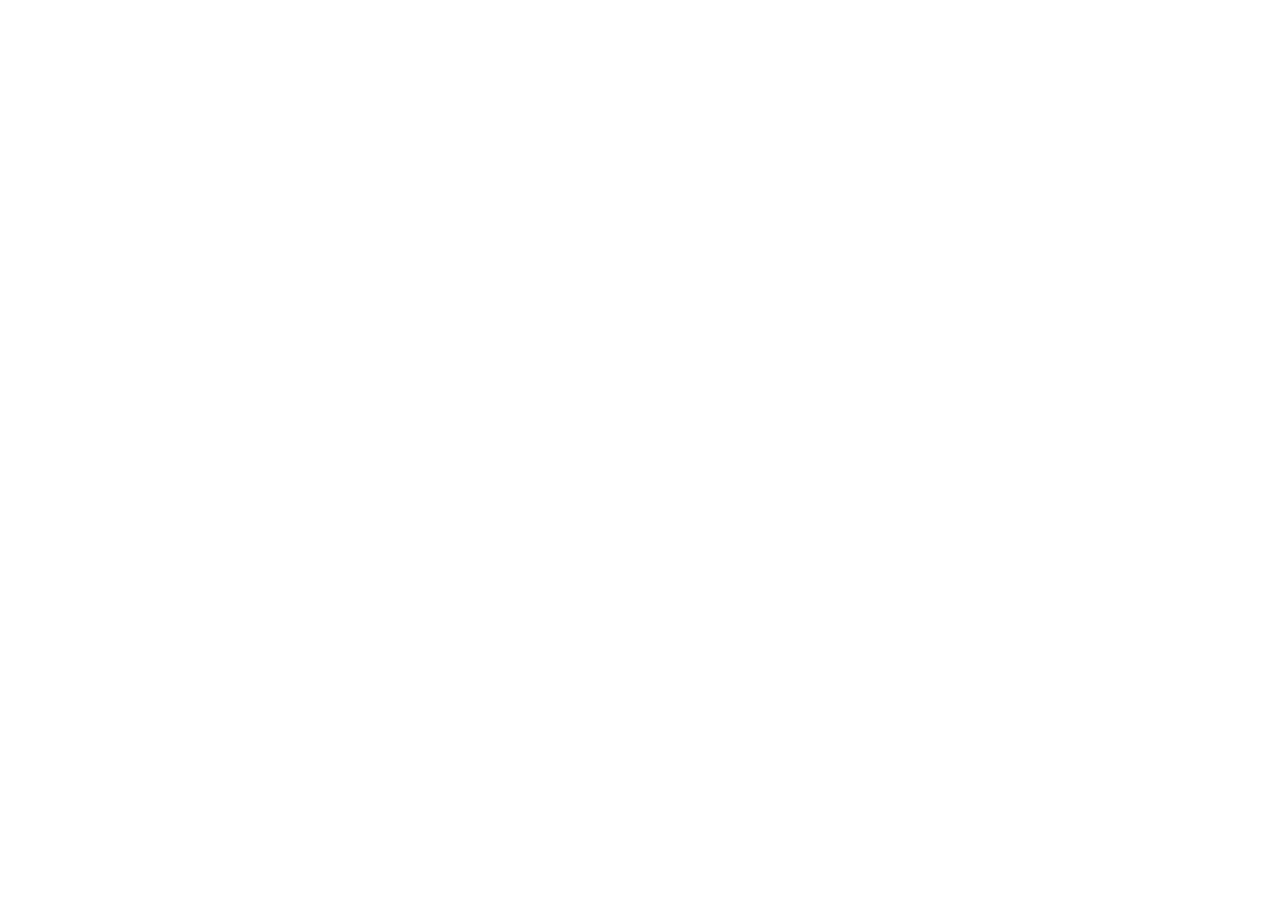
==== index.html @ 2bf570d9 "Create index.html" ====
<!DOCTYPE html>
<html lang="pt-br">
<head>
    <meta charset="UTF-8">
    <meta name="viewport" content="width=device-width, initial-scale=1.0">
    <title>Projeto Redes Sociais</title>
    <link rel="shortcut icon" href="favicon.ico" type="image/x-icon">
</head>
<body>
    
</body>
</html>
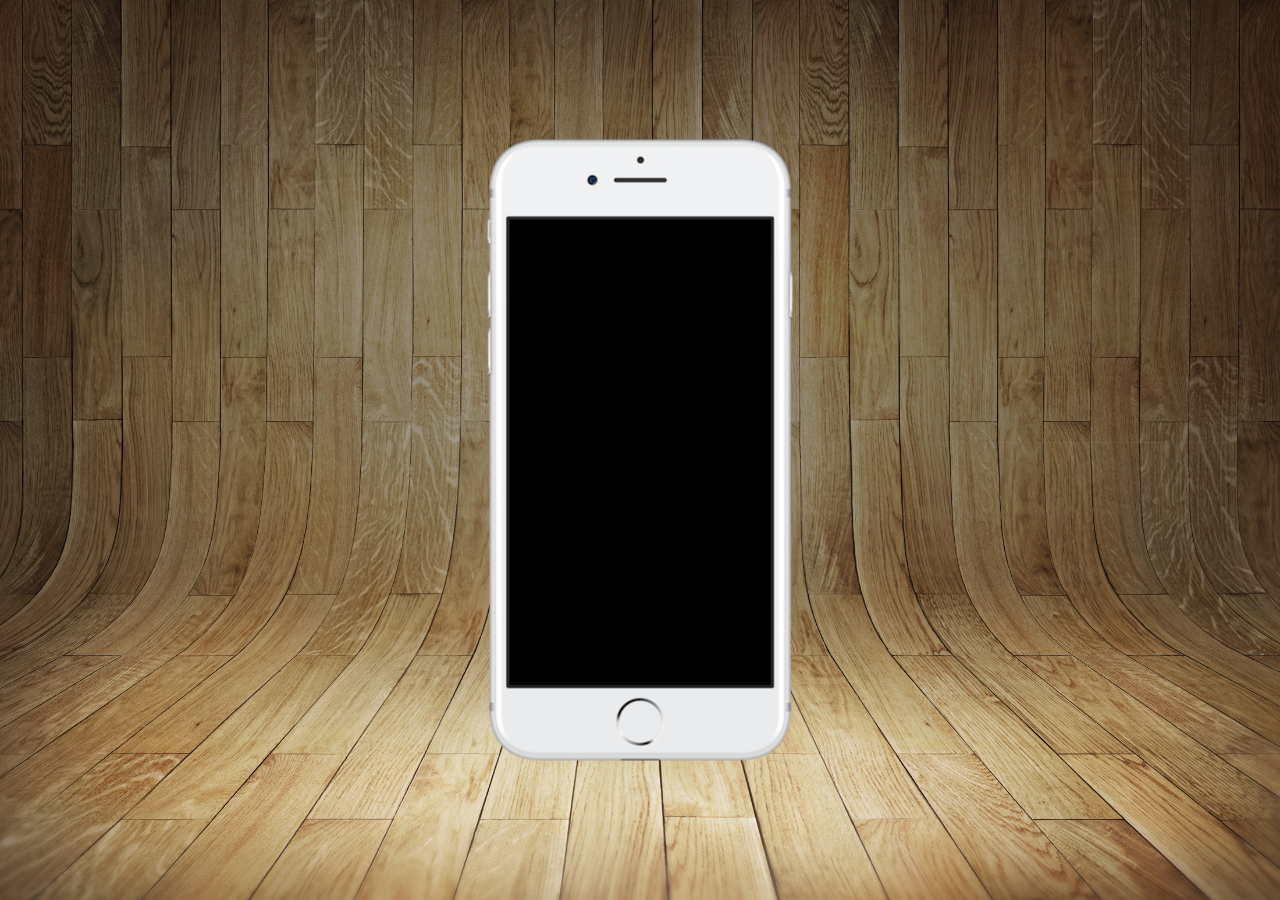
==== commit 82e1a1e9: "Página principal iniciada" ====
--- a/index.html
+++ b/index.html
@@ -5,8 +5,16 @@
     <meta name="viewport" content="width=device-width, initial-scale=1.0">
     <title>Projeto Redes Sociais</title>
     <link rel="shortcut icon" href="favicon.ico" type="image/x-icon">
+    <link rel="stylesheet" href="css/style.css">
 </head>
 <body>
-    
+    <main>
+        <section id="telefone">
+
+        </section>
+        <section id="redes-sociais">
+
+        </section>
+    </main>
 </body>
 </html>
--- a/css/style.css
+++ b/css/style.css
@@ -0,0 +1,32 @@
+@charset "UTF-8";
+
+*{
+    margin: 0;
+    padding: 0;
+    font-family: Arial, Helvetica, sans-serif;
+}
+
+html,body{
+    height: 100vh;
+    width: 100vw;
+    background-color: black;
+}
+
+body{
+    background: url(../img/fundo-madeira.jpg) no-repeat top center;
+    background-size: cover;
+    background-attachment: fixed;
+}
+main{
+    position: relative;
+    height: 100vh;
+}
+section#telefone{
+    position: absolute;
+    top: 50%;
+    left: 50%;
+    transform: translate(-50%, -50%);
+    height: 627px;
+    width: 311px;
+    background: url(../img/frame-iphone.png) no-repeat;
+}
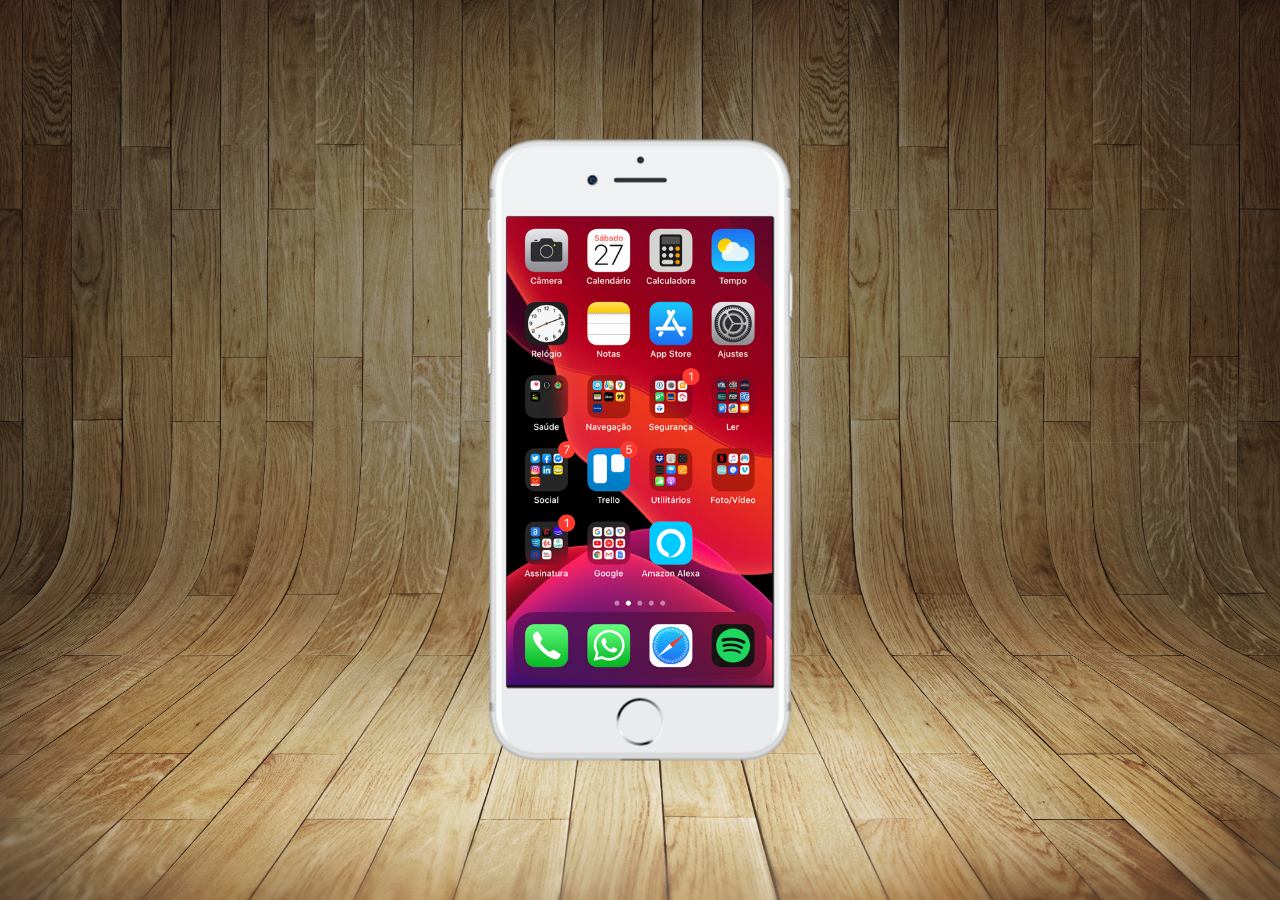
==== commit 749fc0e7: "tela home" ====
--- a/index.html
+++ b/index.html
@@ -10,7 +10,7 @@
 <body>
     <main>
         <section id="telefone">
-
+            <iframe src="home.html" frameborder="0" name="tela" id="tela"></iframe>
         </section>
         <section id="redes-sociais">
 
--- a/css/style.css
+++ b/css/style.css
@@ -29,4 +29,11 @@
     height: 627px;
     width: 311px;
     background: url(../img/frame-iphone.png) no-repeat;
+}
+iframe#tela{
+    position: absolute;
+    top: 80px;
+    left: 22px;
+    width: 266px;
+    height: 470px;
 }
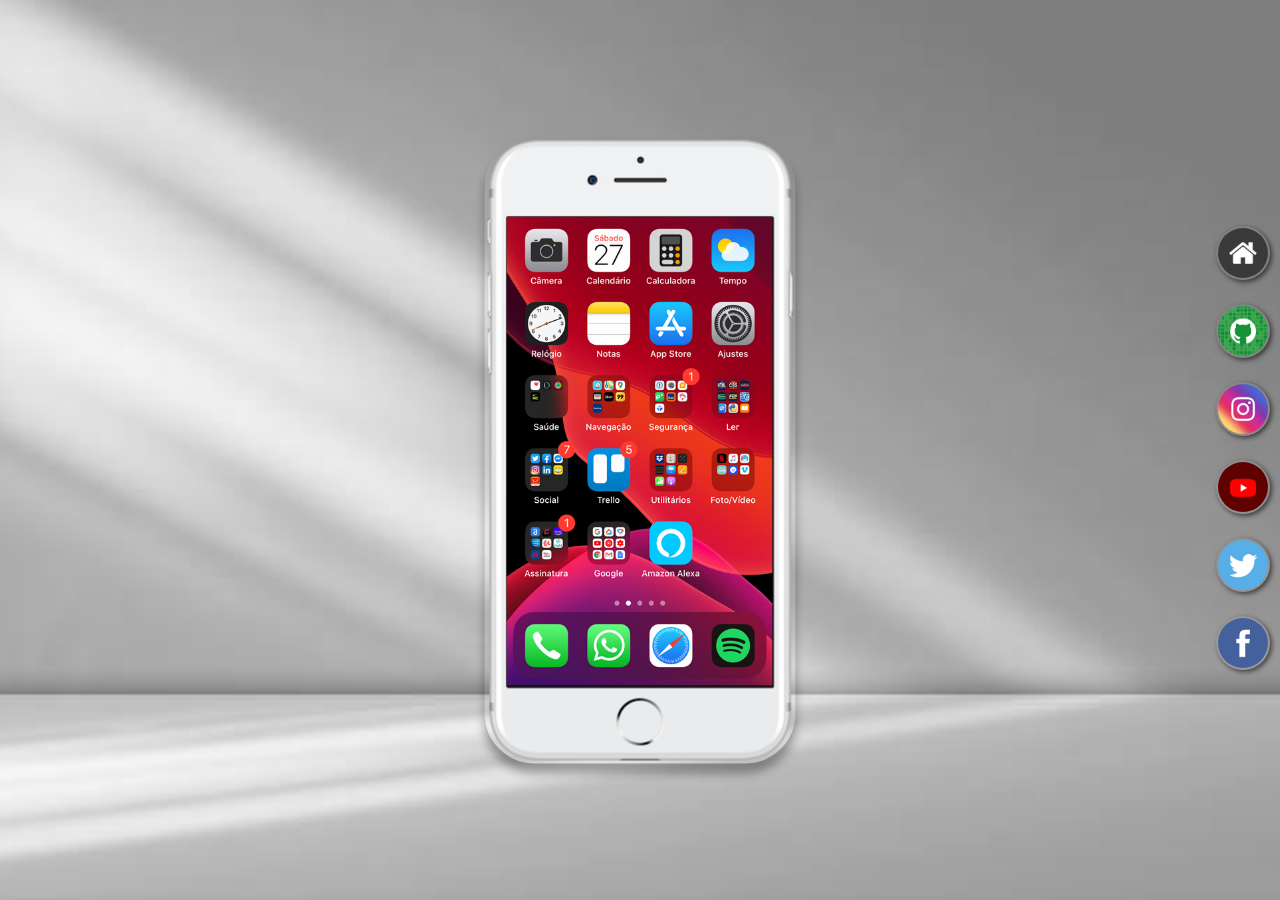
==== commit 2f23436f: "Minha personalização, botões laterais" ====
--- a/index.html
+++ b/index.html
@@ -1,5 +1,6 @@
 <!DOCTYPE html>
 <html lang="pt-br">
+
 <head>
     <meta charset="UTF-8">
     <meta name="viewport" content="width=device-width, initial-scale=1.0">
@@ -7,14 +8,21 @@
     <link rel="shortcut icon" href="favicon.ico" type="image/x-icon">
     <link rel="stylesheet" href="css/style.css">
 </head>
+
 <body>
     <main>
         <section id="telefone">
             <iframe src="home.html" frameborder="0" name="tela" id="tela"></iframe>
         </section>
         <section id="redes-sociais">
-
+            <a href="#" target="tela"><img src="img/logo-home.jpg" alt="Logo Hm"></a><br>
+            <a href="#" target="tela"><img src="img/logo-github.jpg" alt="Logo gh"></a><br>
+            <a href="#" target="tela"><img src="img/logo-instagram.jpg" alt="Logo ig"></a><br>
+            <a href="#" target="tela"><img src="img/logo-youtube.jpg" alt="Logo yt"></a><br>
+            <a href="#" target="tela"><img src="img/logo-twitter.jpg" alt="Logo X"></a><br>
+            <a href="#" target="tela"><img src="img/logo-facebook.jpg" alt="Logo Fb"></a><br>
         </section>
     </main>
 </body>
+
 </html>
--- a/css/style.css
+++ b/css/style.css
@@ -13,7 +13,7 @@
 }
 
 body{
-    background: url(../img/fundo-madeira.jpg) no-repeat top center;
+    background: url(../img/fundo.jpg) no-repeat top center;
     background-size: cover;
     background-attachment: fixed;
 }
@@ -29,6 +29,8 @@
     height: 627px;
     width: 311px;
     background: url(../img/frame-iphone.png) no-repeat;
+    box-shadow: 0 10px 10px #00000052;
+    border-radius: 50px;
 }
 iframe#tela{
     position: absolute;
@@ -36,4 +38,28 @@
     left: 22px;
     width: 266px;
     height: 470px;
-}+}
+section#redes-sociais {
+    position: absolute;             
+    width: fit-content;
+    top: 50%;
+    right: 0%;
+    transform: translate(0%,-50%);
+}
+section#redes-sociais img{
+    width: 50px;
+    margin: 10px;
+    border-radius: 50%;
+    box-shadow: 2px 2px 5px rgba(0, 0, 0, 0.586);
+    transition: 0.2s ease;
+    border: 2px solid transparent;
+}
+
+section#redes-sociais img:hover{
+    scale: 1.2;
+}
+
+section#redes-sociais>a:active>img{
+    border-color: #fafafa;
+    box-shadow: 0 0 10px #fafafa51;
+}
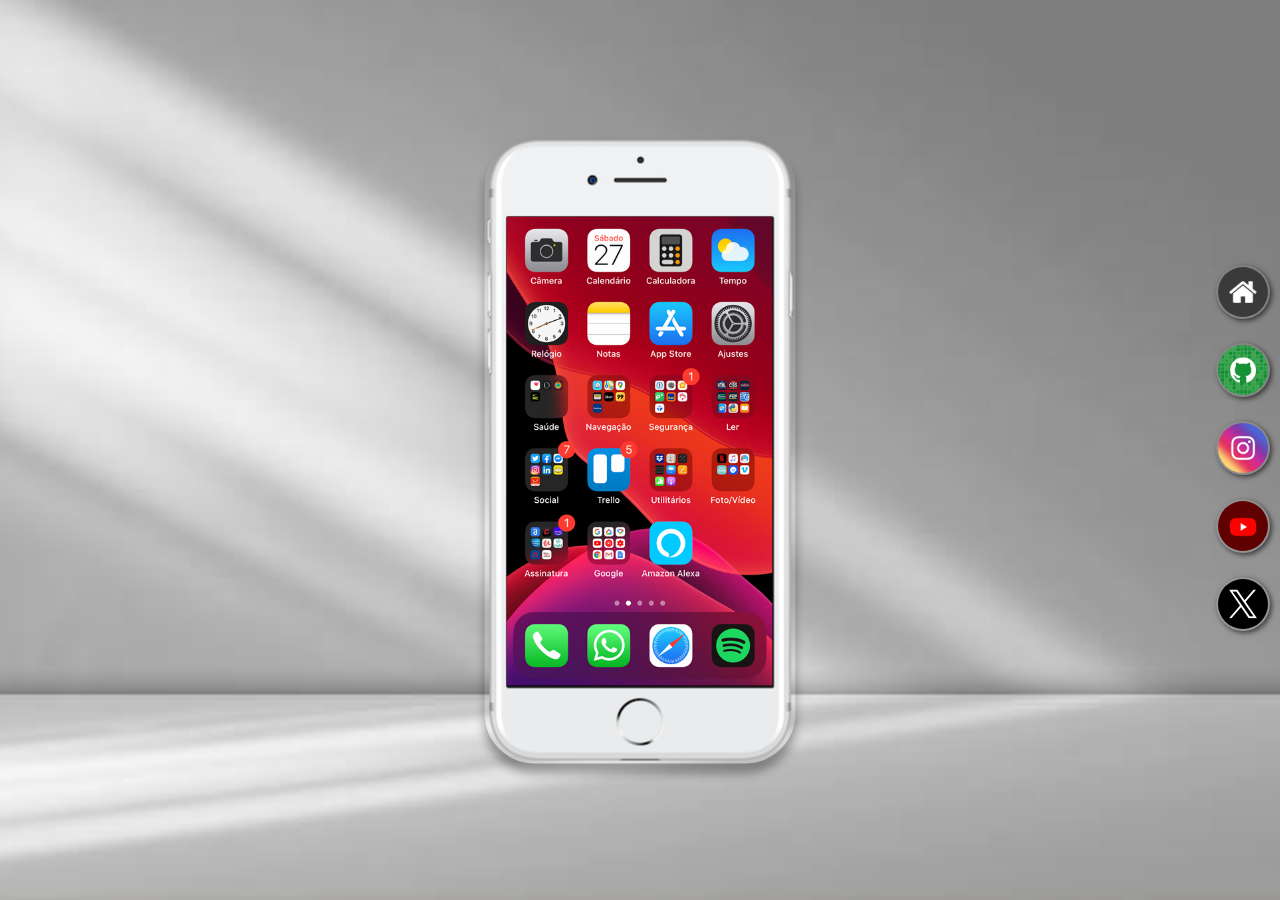
==== commit 974e4d79: "Projeto Social 1.0 Finalizado" ====
--- a/index.html
+++ b/index.html
@@ -15,12 +15,11 @@
             <iframe src="home.html" frameborder="0" name="tela" id="tela"></iframe>
         </section>
         <section id="redes-sociais">
-            <a href="#" target="tela"><img src="img/logo-home.jpg" alt="Logo Hm"></a><br>
-            <a href="#" target="tela"><img src="img/logo-github.jpg" alt="Logo gh"></a><br>
-            <a href="#" target="tela"><img src="img/logo-instagram.jpg" alt="Logo ig"></a><br>
-            <a href="#" target="tela"><img src="img/logo-youtube.jpg" alt="Logo yt"></a><br>
-            <a href="#" target="tela"><img src="img/logo-twitter.jpg" alt="Logo X"></a><br>
-            <a href="#" target="tela"><img src="img/logo-facebook.jpg" alt="Logo Fb"></a><br>
+            <a href="home.html" target="tela"><img src="img/logo-home.jpg" alt="Logo Hm"></a>
+            <a href="github.html" target="tela"><img src="img/logo-github.jpg" alt="Logo gh"></a>
+            <a href="insta.html" target="tela"><img src="img/logo-instagram.jpg" alt="Logo ig"></a>
+            <a href="youtube.html" target="tela"><img src="img/logo-youtube.jpg" alt="Logo yt"></a>
+            <a href="x.html" target="tela"><img src="img/X_logo.jpg" alt="Logo X"></a>
         </section>
     </main>
 </body>
--- a/css/style.css
+++ b/css/style.css
@@ -45,6 +45,7 @@
     top: 50%;
     right: 0%;
     transform: translate(0%,-50%);
+    display: grid;
 }
 section#redes-sociais img{
     width: 50px;
@@ -63,3 +64,15 @@
     border-color: #fafafa;
     box-shadow: 0 0 10px #fafafa51;
 }
+@media(max-width:450px) {
+    section#redes-sociais{
+        display: inline;
+        top: 7%;
+    }
+    section#redes-sociais img{
+        margin: 3px;
+    }
+    section#telefone{
+        top: 55%;
+    }
+}
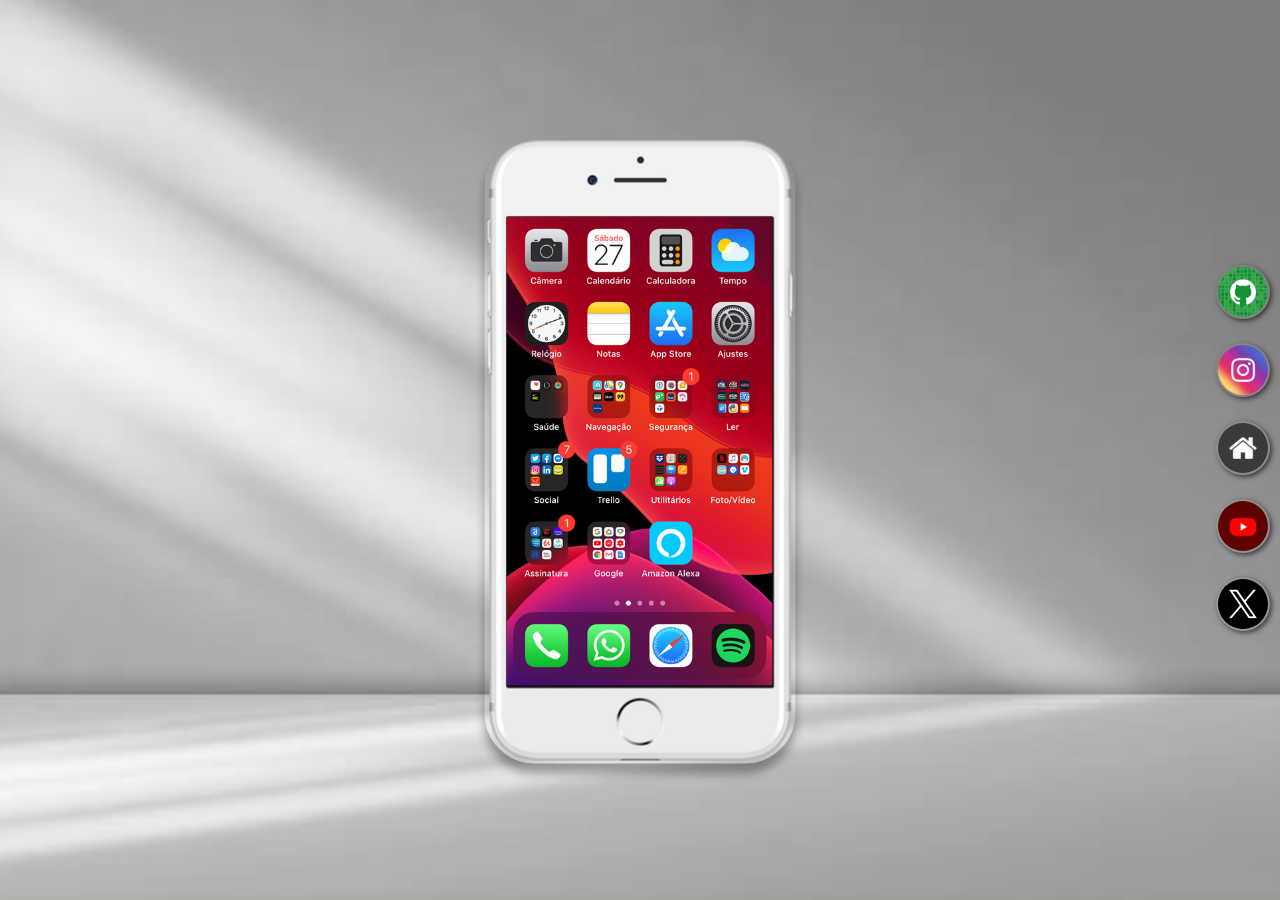
==== commit 7ce8bf18: "Home centralizado" ====
--- a/index.html
+++ b/index.html
@@ -12,14 +12,14 @@
 <body>
     <main>
         <section id="telefone">
-            <iframe src="home.html" frameborder="0" name="tela" id="tela"></iframe>
+            <iframe src="html/home.html" frameborder="0" name="tela" id="tela"></iframe>
         </section>
         <section id="redes-sociais">
-            <a href="home.html" target="tela"><img src="img/logo-home.jpg" alt="Logo Hm"></a>
-            <a href="github.html" target="tela"><img src="img/logo-github.jpg" alt="Logo gh"></a>
-            <a href="insta.html" target="tela"><img src="img/logo-instagram.jpg" alt="Logo ig"></a>
-            <a href="youtube.html" target="tela"><img src="img/logo-youtube.jpg" alt="Logo yt"></a>
-            <a href="x.html" target="tela"><img src="img/X_logo.jpg" alt="Logo X"></a>
+            <a href="html/github.html" target="tela"><img src="img/logo-github.jpg" alt="Logo gh"></a>
+            <a href="html/insta.html" target="tela"><img src="img/logo-instagram.jpg" alt="Logo ig"></a>
+            <a href="html/home.html" target="tela"><img src="img/logo-home.jpg" alt="Logo Hm"></a>
+            <a href="html/youtube.html" target="tela"><img src="img/logo-youtube.jpg" alt="Logo yt"></a>
+            <a href="html/x.html" target="tela"><img src="img/X_logo.jpg" alt="Logo X"></a>
         </section>
     </main>
 </body>
--- a/css/style.css
+++ b/css/style.css
@@ -16,6 +16,7 @@
     background: url(../img/fundo.jpg) no-repeat top center;
     background-size: cover;
     background-attachment: fixed;
+    overflow: hidden;
 }
 main{
     position: relative;
@@ -63,16 +64,24 @@
 section#redes-sociais>a:active>img{
     border-color: #fafafa;
     box-shadow: 0 0 10px #fafafa51;
+    opacity: 50%;
 }
 @media(max-width:450px) {
     section#redes-sociais{
-        display: inline;
-        top: 7%;
+        position: absolute;
+        display:flex;
+        top: 5%;
+        transform: translate(-4%, -50%);
+        top: 5%;
+        left: 14%;
+        flex-wrap: nowrap;
+        
     }
     section#redes-sociais img{
         margin: 3px;
     }
     section#telefone{
-        top: 55%;
+        top: 51%;
     }
-}+}
+   
